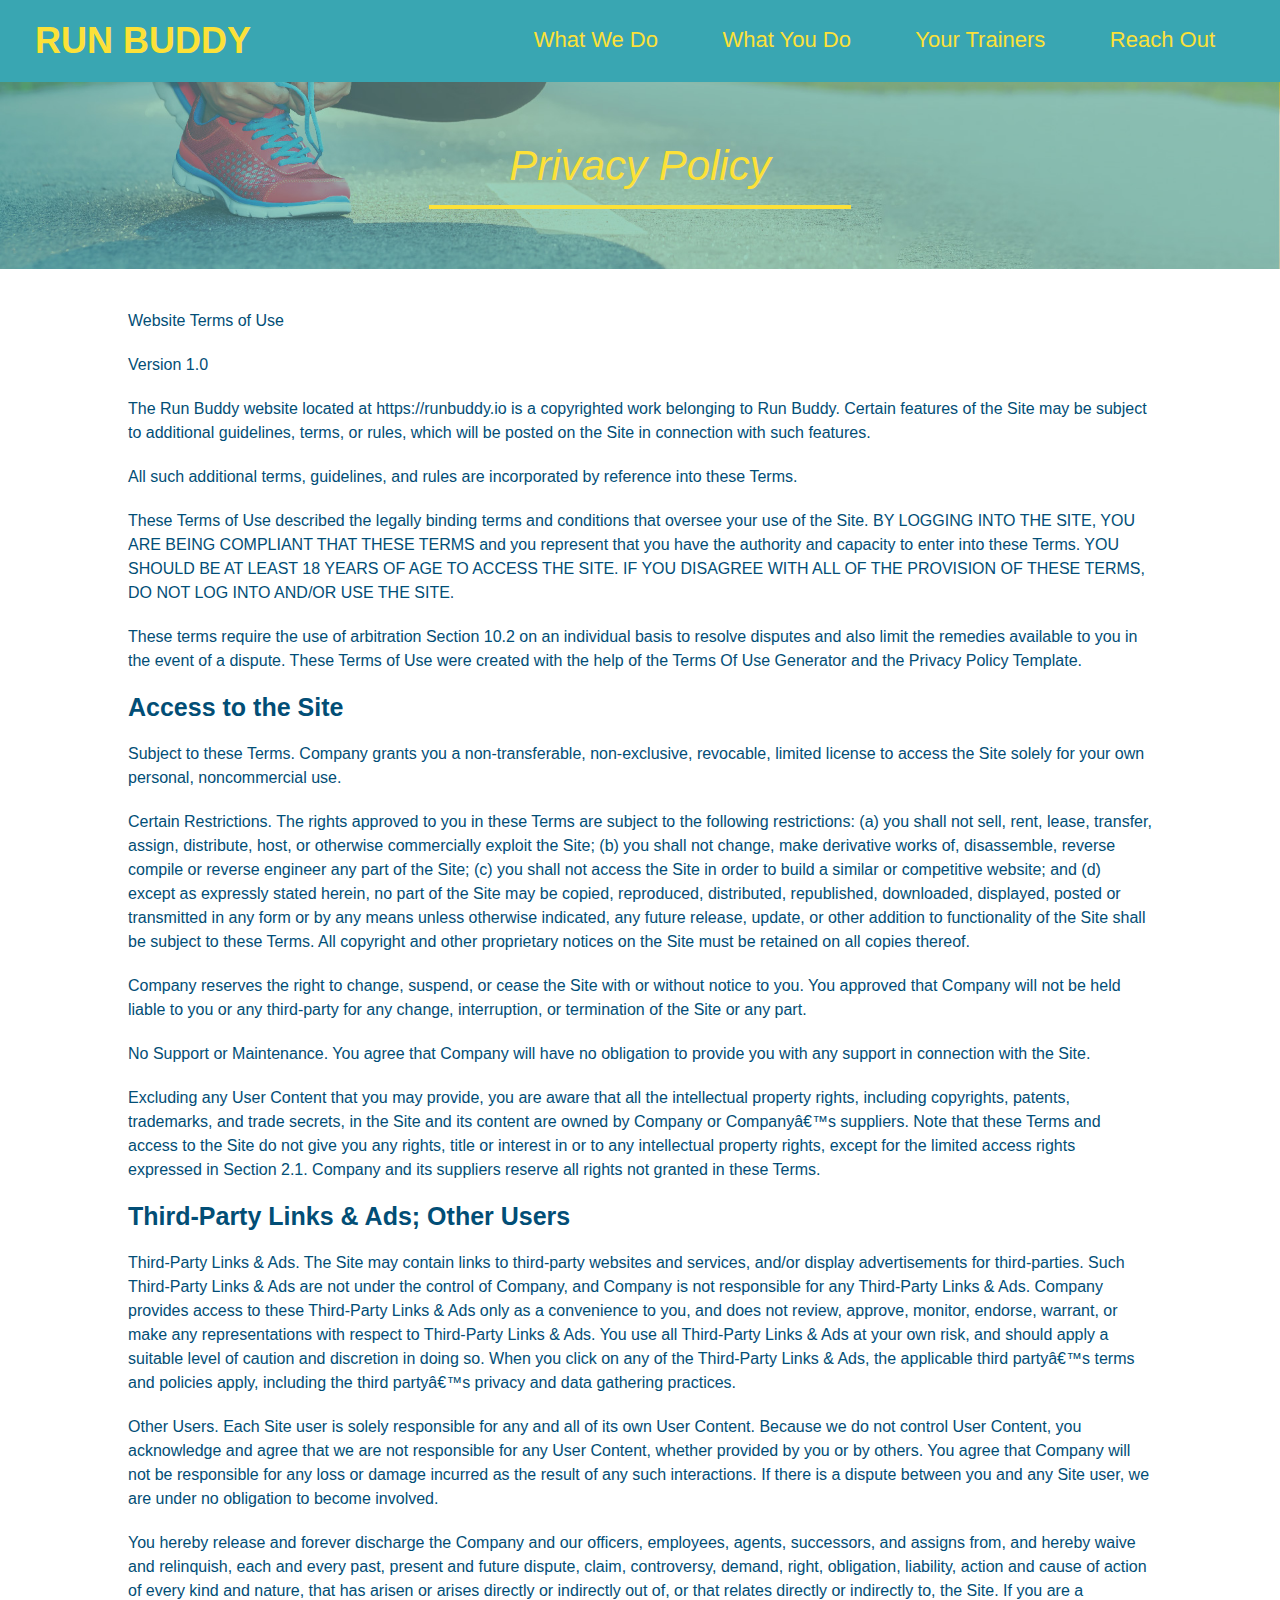
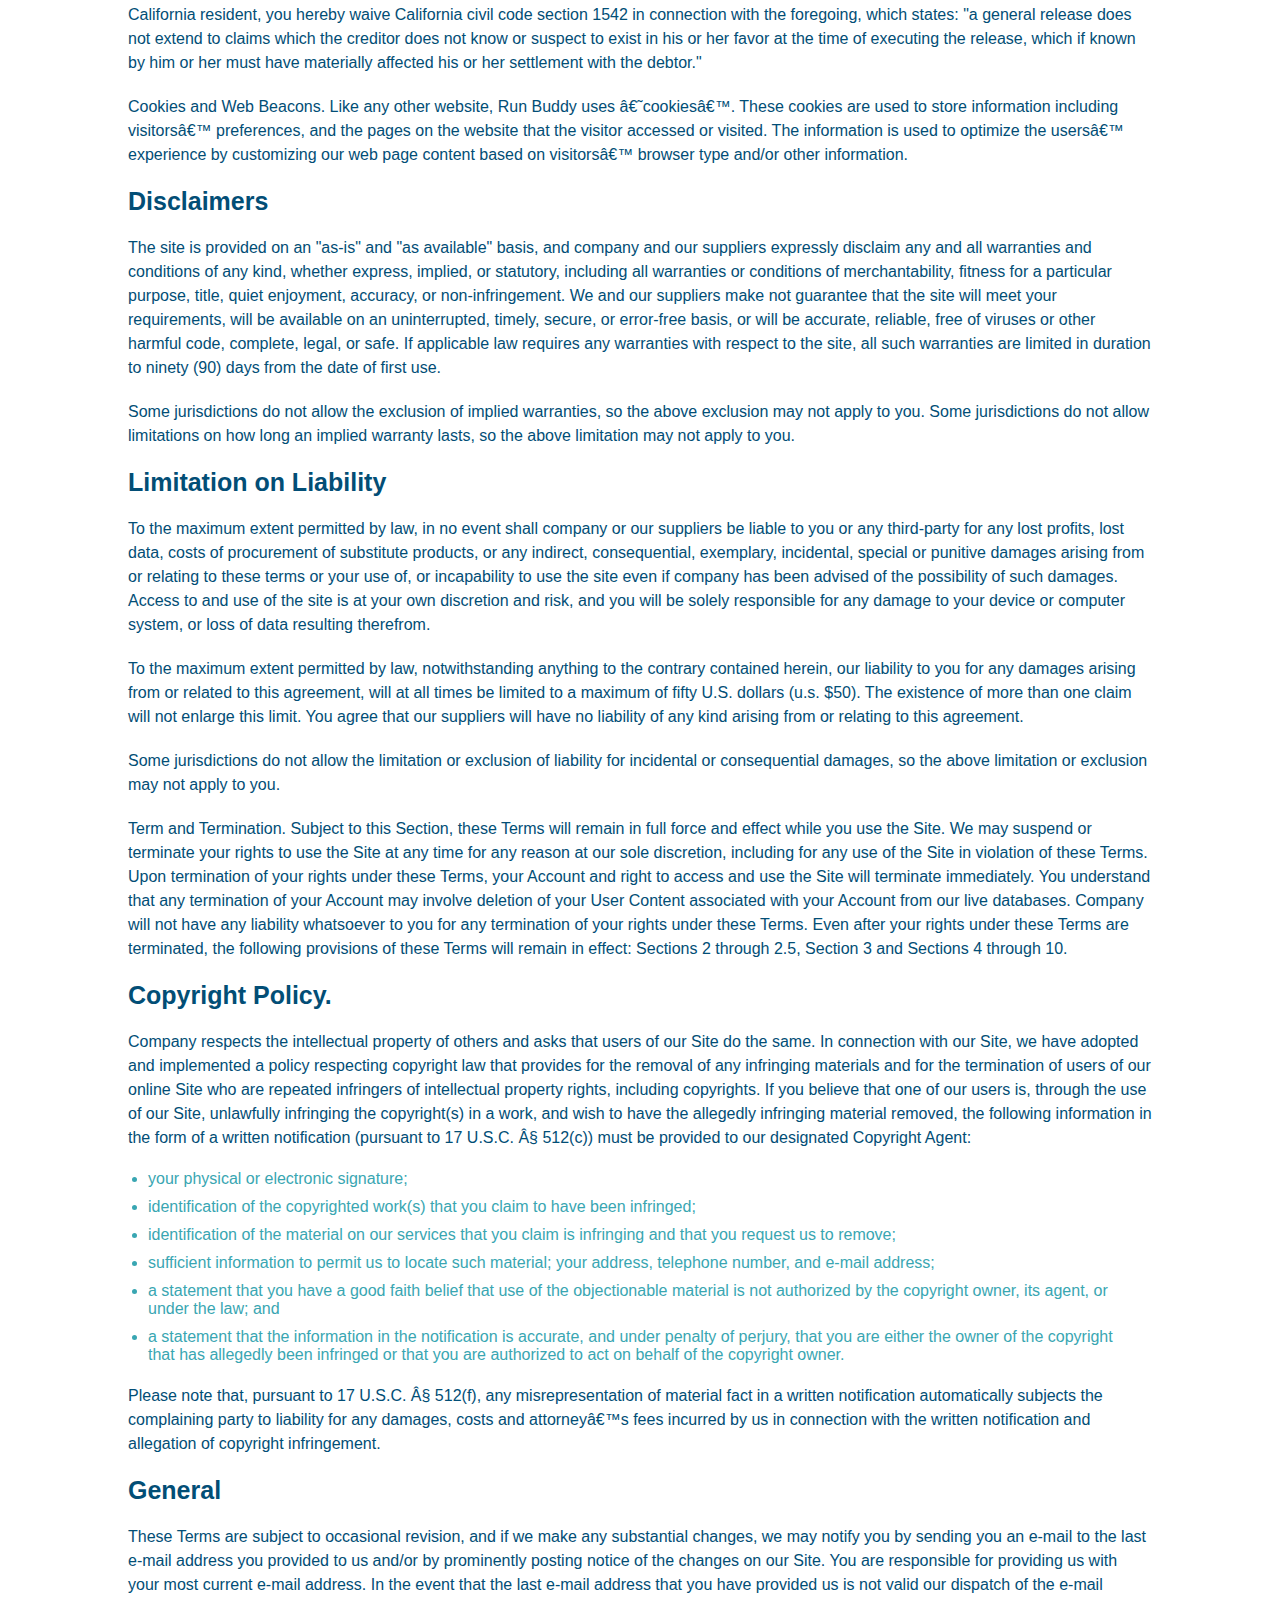
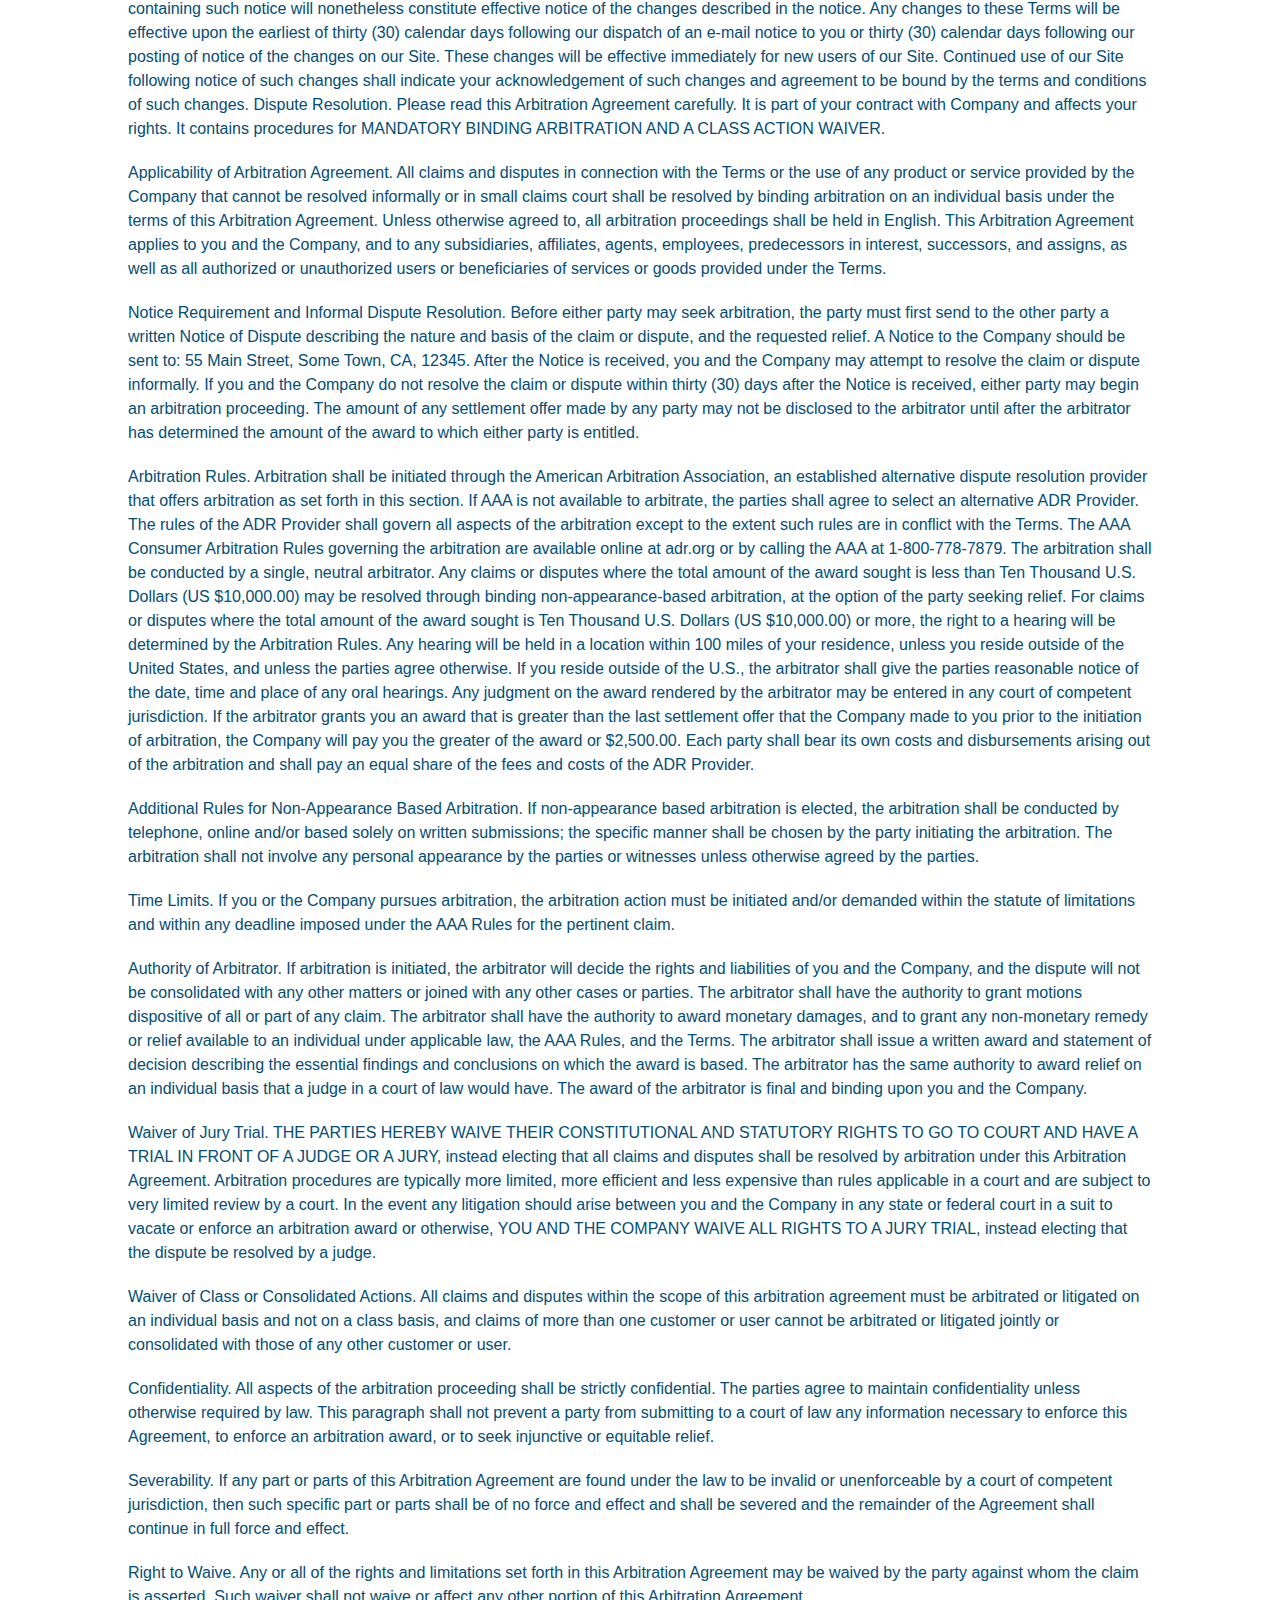
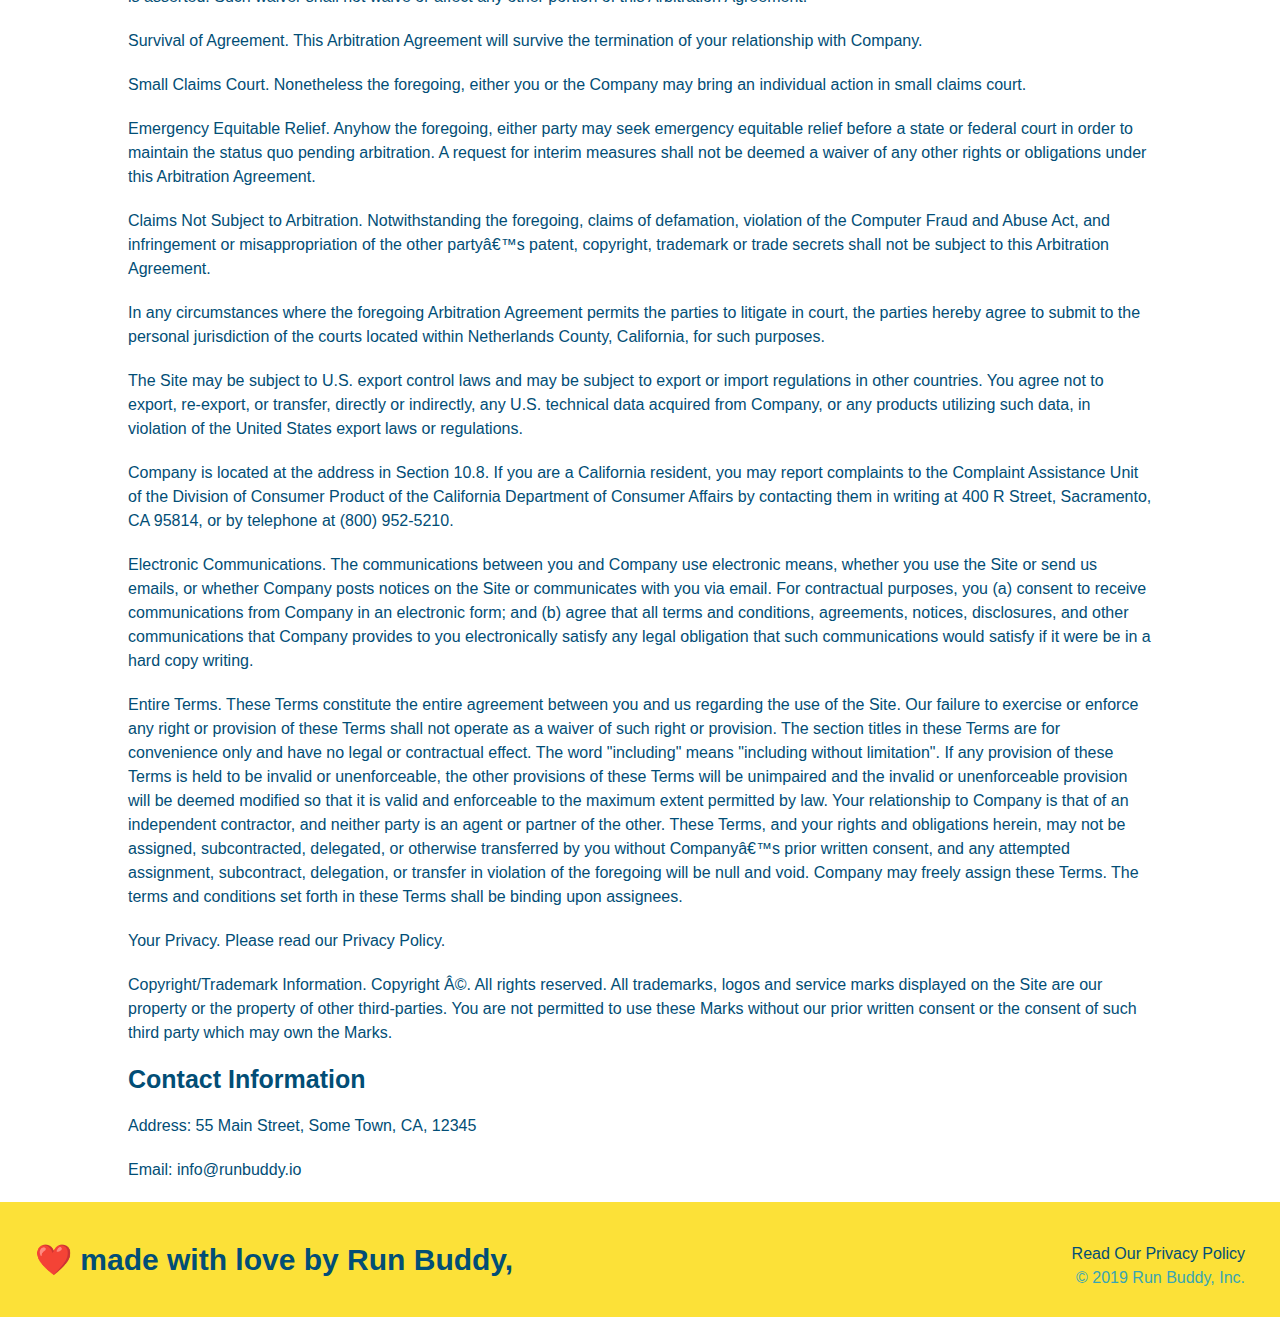
==== privacy-policy.html @ 8f547ea7 "finished-run-buddy" ====
<!DOCTYPE html>
<html lang="en">
    <head>
        <meta charset="UTF-8" />
        <title>Privacy Policy - Run Buddy</title>
            <link rel="stylesheet" href="./assets/css/style.css" />
            <link rel="stylesheet" href="./assets/css/secondary-styles.css" />
            
    </head>
    <body>
                 <!--navigation-->
        <header>
            <h1>
                <a href="index.html">RUN BUDDY</a>
            </h1>
            <nav>
                <!-- Unordered list element-->
                <ul>
                    <!--list item element-->
                    <li>
                        <!-- anchor element-->
                        <a href="./index.html#what-we-do">What We Do</a>
                    </li>
                    <li> <a href="./index.html#what-you-do">What You Do</a>
                    </li>
                    <li>
                        <a href="./index.html#your-trainers">Your Trainers</a>
                    </li>
                    <li>
                        <a href="./index.html#reach-out">Reach Out</a>
                    </li>
                </ul>
            </nav>
        </header>
        <section class="hero">
            <h2 class="page-title">
                Privacy Policy
            </h2>

        </section>
        <article class="secondary-content">
            <p>
                Website Terms of Use
              </p>
        
              <p>
                Version 1.0
              </p>
        
              <p>
                The Run Buddy website located at https://runbuddy.io is a copyrighted work belonging to Run Buddy. Certain
                features of the Site may be subject to additional guidelines, terms, or rules, which will be posted on the Site
                in connection with such features.
              </p>
        
              <p>
                All such additional terms, guidelines, and rules are incorporated by reference into these Terms.
              </p>
        
              <p>
                These Terms of Use described the legally binding terms and conditions that oversee your use of the Site. BY
                LOGGING INTO THE SITE, YOU ARE BEING COMPLIANT THAT THESE TERMS and you represent that you have the authority
                and capacity to enter into these Terms. YOU SHOULD BE AT LEAST 18 YEARS OF AGE TO ACCESS THE SITE. IF YOU
                DISAGREE WITH ALL OF THE PROVISION OF THESE TERMS, DO NOT LOG INTO AND/OR USE THE SITE.
              </p>
        
              <p>
                These terms require the use of arbitration Section 10.2 on an individual basis to resolve disputes and also
                limit the remedies available to you in the event of a dispute. These Terms of Use were created with the help of
                the Terms Of Use Generator and the Privacy Policy Template.
              </p>
        
              <h3>
                Access to the Site
              </h3>
        
              <p>
                Subject to these Terms. Company grants you a non-transferable, non-exclusive, revocable, limited license to
                access the Site solely for your own personal, noncommercial use.
              </p>
        
              <p>
                Certain Restrictions. The rights approved to you in these Terms are subject to the following restrictions: (a)
                you shall not sell, rent, lease, transfer, assign, distribute, host, or otherwise commercially exploit the Site;
                (b) you shall not change, make derivative works of, disassemble, reverse compile or reverse engineer any part of
                the Site; (c) you shall not access the Site in order to build a similar or competitive website; and (d) except
                as expressly stated herein, no part of the Site may be copied, reproduced, distributed, republished, downloaded,
                displayed, posted or transmitted in any form or by any means unless otherwise indicated, any future release,
                update, or other addition to functionality of the Site shall be subject to these Terms. All copyright and other
                proprietary notices on the Site must be retained on all copies thereof.
              </p>
        
              <p>
                Company reserves the right to change, suspend, or cease the Site with or without notice to you. You approved
                that Company will not be held liable to you or any third-party for any change, interruption, or termination of
                the Site or any part.
              </p>
        
              <p>
                No Support or Maintenance. You agree that Company will have no obligation to provide you with any support in
                connection with the Site.
              </p>
        
              <p>
                Excluding any User Content that you may provide, you are aware that all the intellectual property rights,
                including copyrights, patents, trademarks, and trade secrets, in the Site and its content are owned by Company
                or Companyâ€™s suppliers. Note that these Terms and access to the Site do not give you any rights, title or
                interest in or to any intellectual property rights, except for the limited access rights expressed in Section
                2.1. Company and its suppliers reserve all rights not granted in these Terms.
              </p>
        
              <h3>
                Third-Party Links & Ads; Other Users
              </h3>
        
              <p>
                Third-Party Links & Ads. The Site may contain links to third-party websites and services, and/or display
                advertisements for third-parties. Such Third-Party Links & Ads are not under the control of Company, and Company
                is not responsible for any Third-Party Links & Ads. Company provides access to these Third-Party Links & Ads
                only as a convenience to you, and does not review, approve, monitor, endorse, warrant, or make any
                representations with respect to Third-Party Links & Ads. You use all Third-Party Links & Ads at your own risk,
                and should apply a suitable level of caution and discretion in doing so. When you click on any of the
                Third-Party Links & Ads, the applicable third partyâ€™s terms and policies apply, including the third partyâ€™s
                privacy and data gathering practices.
              </p>
        
              <p>
                Other Users. Each Site user is solely responsible for any and all of its own User Content. Because we do not
                control User Content, you acknowledge and agree that we are not responsible for any User Content, whether
                provided by you or by others. You agree that Company will not be responsible for any loss or damage incurred as
                the result of any such interactions. If there is a dispute between you and any Site user, we are under no
                obligation to become involved.
              </p>
        
              <p>
                You hereby release and forever discharge the Company and our officers, employees, agents, successors, and
                assigns from, and hereby waive and relinquish, each and every past, present and future dispute, claim,
                controversy, demand, right, obligation, liability, action and cause of action of every kind and nature, that has
                arisen or arises directly or indirectly out of, or that relates directly or indirectly to, the Site. If you are
                a California resident, you hereby waive California civil code section 1542 in connection with the foregoing,
                which states: "a general release does not extend to claims which the creditor does not know or suspect to exist
                in his or her favor at the time of executing the release, which if known by him or her must have materially
                affected his or her settlement with the debtor."
              </p>
        
              <p>
                Cookies and Web Beacons. Like any other website, Run Buddy uses â€˜cookiesâ€™. These cookies are used to store
                information including visitorsâ€™ preferences, and the pages on the website that the visitor accessed or visited.
                The information is used to optimize the usersâ€™ experience by customizing our web page content based on visitorsâ€™
                browser type and/or other information.
              </p>
        
              <h3>
                Disclaimers
              </h3>
        
              <p>
                The site is provided on an "as-is" and "as available" basis, and company and our suppliers expressly disclaim
                any and all warranties and conditions of any kind, whether express, implied, or statutory, including all
                warranties or conditions of merchantability, fitness for a particular purpose, title, quiet enjoyment, accuracy,
                or non-infringement. We and our suppliers make not guarantee that the site will meet your requirements, will be
                available on an uninterrupted, timely, secure, or error-free basis, or will be accurate, reliable, free of
                viruses or other harmful code, complete, legal, or safe. If applicable law requires any warranties with respect
                to the site, all such warranties are limited in duration to ninety (90) days from the date of first use.
              </p>
        
              <p>
                Some jurisdictions do not allow the exclusion of implied warranties, so the above exclusion may not apply to
                you. Some jurisdictions do not allow limitations on how long an implied warranty lasts, so the above limitation
                may not apply to you.
              </p>
        
              <h3>
                Limitation on Liability
              </h3>
        
              <p>
                To the maximum extent permitted by law, in no event shall company or our suppliers be liable to you or any
                third-party for any lost profits, lost data, costs of procurement of substitute products, or any indirect,
                consequential, exemplary, incidental, special or punitive damages arising from or relating to these terms or
                your use of, or incapability to use the site even if company has been advised of the possibility of such
                damages. Access to and use of the site is at your own discretion and risk, and you will be solely responsible
                for any damage to your device or computer system, or loss of data resulting therefrom.
              </p>
        
              <p>
                To the maximum extent permitted by law, notwithstanding anything to the contrary contained herein, our liability
                to you for any damages arising from or related to this agreement, will at all times be limited to a maximum of
                fifty U.S. dollars (u.s. $50). The existence of more than one claim will not enlarge this limit. You agree that
                our suppliers will have no liability of any kind arising from or relating to this agreement.
              </p>
        
              <p>
                Some jurisdictions do not allow the limitation or exclusion of liability for incidental or consequential
                damages, so the above limitation or exclusion may not apply to you.
              </p>
        
              <p>
                Term and Termination. Subject to this Section, these Terms will remain in full force and effect while you use
                the Site. We may suspend or terminate your rights to use the Site at any time for any reason at our sole
                discretion, including for any use of the Site in violation of these Terms. Upon termination of your rights under
                these Terms, your Account and right to access and use the Site will terminate immediately. You understand that
                any termination of your Account may involve deletion of your User Content associated with your Account from our
                live databases. Company will not have any liability whatsoever to you for any termination of your rights under
                these Terms. Even after your rights under these Terms are terminated, the following provisions of these Terms
                will remain in effect: Sections 2 through 2.5, Section 3 and Sections 4 through 10.
              </p>
        
              <h3>
                Copyright Policy.
              </h3>
        
              <p>
                Company respects the intellectual property of others and asks that users of our Site do the same. In connection
                with our Site, we have adopted and implemented a policy respecting copyright law that provides for the removal
                of any infringing materials and for the termination of users of our online Site who are repeated infringers of
                intellectual property rights, including copyrights. If you believe that one of our users is, through the use of
                our Site, unlawfully infringing the copyright(s) in a work, and wish to have the allegedly infringing material
                removed, the following information in the form of a written notification (pursuant to 17 U.S.C. Â§ 512(c)) must
                be provided to our designated Copyright Agent:
              </p>
        
              <ul>
                <li>
                  your physical or electronic signature;
                </li>
                <li>
                  identification of the copyrighted work(s) that you claim to have been infringed;
                </li>
                <li>
                  identification of the material on our services that you claim is infringing and that you request us to remove;
                </li>
                <li>
                  sufficient information to permit us to locate such material; your address, telephone number, and e-mail
                  address;
                </li>
                <li>
                  a statement that you have a good faith belief that use of the objectionable material is not authorized by the
                  copyright owner, its agent, or under the law; and
                </li>
                <li>
                  a statement that the information in the notification is accurate, and under penalty of perjury, that you are
                  either the owner of the copyright that has allegedly been infringed or that you are authorized to act on
                  behalf of the copyright owner.
                </li>
              </ul>
        
              <p>
                Please note that, pursuant to 17 U.S.C. Â§ 512(f), any misrepresentation of material fact in a written
                notification automatically subjects the complaining party to liability for any damages, costs and attorneyâ€™s
                fees incurred by us in connection with the written notification and allegation of copyright infringement.
              </p>
        
              <h3>
                General
              </h3>
        
              <p>
                These Terms are subject to occasional revision, and if we make any substantial changes, we may notify you by
                sending you an e-mail to the last e-mail address you provided to us and/or by prominently posting notice of the
                changes on our Site. You are responsible for providing us with your most current e-mail address. In the event
                that the last e-mail address that you have provided us is not valid our dispatch of the e-mail containing such
                notice will nonetheless constitute effective notice of the changes described in the notice. Any changes to these
                Terms will be effective upon the earliest of thirty (30) calendar days following our dispatch of an e-mail
                notice to you or thirty (30) calendar days following our posting of notice of the changes on our Site. These
                changes will be effective immediately for new users of our Site. Continued use of our Site following notice of
                such changes shall indicate your acknowledgement of such changes and agreement to be bound by the terms and
                conditions of such changes. Dispute Resolution. Please read this Arbitration Agreement carefully. It is part of
                your contract with Company and affects your rights. It contains procedures for MANDATORY BINDING ARBITRATION AND
                A CLASS ACTION WAIVER.
              </p>
        
              <p>
                Applicability of Arbitration Agreement. All claims and disputes in connection with the Terms or the use of any
                product or service provided by the Company that cannot be resolved informally or in small claims court shall be
                resolved by binding arbitration on an individual basis under the terms of this Arbitration Agreement. Unless
                otherwise agreed to, all arbitration proceedings shall be held in English. This Arbitration Agreement applies to
                you and the Company, and to any subsidiaries, affiliates, agents, employees, predecessors in interest,
                successors, and assigns, as well as all authorized or unauthorized users or beneficiaries of services or goods
                provided under the Terms.
              </p>
        
              <p>
                Notice Requirement and Informal Dispute Resolution. Before either party may seek arbitration, the party must
                first send to the other party a written Notice of Dispute describing the nature and basis of the claim or
                dispute, and the requested relief. A Notice to the Company should be sent to: 55 Main Street, Some Town, CA,
                12345. After the Notice is received, you and the Company may attempt to resolve the claim or dispute informally.
                If you and the Company do not resolve the claim or dispute within thirty (30) days after the Notice is received,
                either party may begin an arbitration proceeding. The amount of any settlement offer made by any party may not
                be disclosed to the arbitrator until after the arbitrator has determined the amount of the award to which either
                party is entitled.
              </p>
        
              <p>
                Arbitration Rules. Arbitration shall be initiated through the American Arbitration Association, an established
                alternative dispute resolution provider that offers arbitration as set forth in this section. If AAA is not
                available to arbitrate, the parties shall agree to select an alternative ADR Provider. The rules of the ADR
                Provider shall govern all aspects of the arbitration except to the extent such rules are in conflict with the
                Terms. The AAA Consumer Arbitration Rules governing the arbitration are available online at adr.org or by
                calling the AAA at 1-800-778-7879. The arbitration shall be conducted by a single, neutral arbitrator. Any
                claims or disputes where the total amount of the award sought is less than Ten Thousand U.S. Dollars (US
                $10,000.00) may be resolved through binding non-appearance-based arbitration, at the option of the party seeking
                relief. For claims or disputes where the total amount of the award sought is Ten Thousand U.S. Dollars (US
                $10,000.00) or more, the right to a hearing will be determined by the Arbitration Rules. Any hearing will be
                held in a location within 100 miles of your residence, unless you reside outside of the United States, and
                unless the parties agree otherwise. If you reside outside of the U.S., the arbitrator shall give the parties
                reasonable notice of the date, time and place of any oral hearings. Any judgment on the award rendered by the
                arbitrator may be entered in any court of competent jurisdiction. If the arbitrator grants you an award that is
                greater than the last settlement offer that the Company made to you prior to the initiation of arbitration, the
                Company will pay you the greater of the award or $2,500.00. Each party shall bear its own costs and
                disbursements arising out of the arbitration and shall pay an equal share of the fees and costs of the ADR
                Provider.
              </p>
        
              <p>
                Additional Rules for Non-Appearance Based Arbitration. If non-appearance based arbitration is elected, the
                arbitration shall be conducted by telephone, online and/or based solely on written submissions; the specific
                manner shall be chosen by the party initiating the arbitration. The arbitration shall not involve any personal
                appearance by the parties or witnesses unless otherwise agreed by the parties.
              </p>
        
              <p>
                Time Limits. If you or the Company pursues arbitration, the arbitration action must be initiated and/or demanded
                within the statute of limitations and within any deadline imposed under the AAA Rules for the pertinent claim.
              </p>
        
              <p>
                Authority of Arbitrator. If arbitration is initiated, the arbitrator will decide the rights and liabilities of
                you and the Company, and the dispute will not be consolidated with any other matters or joined with any other
                cases or parties. The arbitrator shall have the authority to grant motions dispositive of all or part of any
                claim. The arbitrator shall have the authority to award monetary damages, and to grant any non-monetary remedy
                or relief available to an individual under applicable law, the AAA Rules, and the Terms. The arbitrator shall
                issue a written award and statement of decision describing the essential findings and conclusions on which the
                award is based. The arbitrator has the same authority to award relief on an individual basis that a judge in a
                court of law would have. The award of the arbitrator is final and binding upon you and the Company.
              </p>
        
              <p>
                Waiver of Jury Trial. THE PARTIES HEREBY WAIVE THEIR CONSTITUTIONAL AND STATUTORY RIGHTS TO GO TO COURT AND HAVE
                A TRIAL IN FRONT OF A JUDGE OR A JURY, instead electing that all claims and disputes shall be resolved by
                arbitration under this Arbitration Agreement. Arbitration procedures are typically more limited, more efficient
                and less expensive than rules applicable in a court and are subject to very limited review by a court. In the
                event any litigation should arise between you and the Company in any state or federal court in a suit to vacate
                or enforce an arbitration award or otherwise, YOU AND THE COMPANY WAIVE ALL RIGHTS TO A JURY TRIAL, instead
                electing that the dispute be resolved by a judge.
              </p>
        
              <p>
                Waiver of Class or Consolidated Actions. All claims and disputes within the scope of this arbitration agreement
                must be arbitrated or litigated on an individual basis and not on a class basis, and claims of more than one
                customer or user cannot be arbitrated or litigated jointly or consolidated with those of any other customer or
                user.
              </p>
        
              <p>
                Confidentiality. All aspects of the arbitration proceeding shall be strictly confidential. The parties agree to
                maintain confidentiality unless otherwise required by law. This paragraph shall not prevent a party from
                submitting to a court of law any information necessary to enforce this Agreement, to enforce an arbitration
                award, or to seek injunctive or equitable relief.
              </p>
        
              <p>
                Severability. If any part or parts of this Arbitration Agreement are found under the law to be invalid or
                unenforceable by a court of competent jurisdiction, then such specific part or parts shall be of no force and
                effect and shall be severed and the remainder of the Agreement shall continue in full force and effect.
              </p>
        
              <p>
                Right to Waive. Any or all of the rights and limitations set forth in this Arbitration Agreement may be waived
                by the party against whom the claim is asserted. Such waiver shall not waive or affect any other portion of this
                Arbitration Agreement.
              </p>
        
              <p>
                Survival of Agreement. This Arbitration Agreement will survive the termination of your relationship with
                Company.
              </p>
        
              <p>
                Small Claims Court. Nonetheless the foregoing, either you or the Company may bring an individual action in small
                claims court.
              </p>
        
              <p>
                Emergency Equitable Relief. Anyhow the foregoing, either party may seek emergency equitable relief before a
                state or federal court in order to maintain the status quo pending arbitration. A request for interim measures
                shall not be deemed a waiver of any other rights or obligations under this Arbitration Agreement.
              </p>
        
              <p>
                Claims Not Subject to Arbitration. Notwithstanding the foregoing, claims of defamation, violation of the
                Computer Fraud and Abuse Act, and infringement or misappropriation of the other partyâ€™s patent, copyright,
                trademark or trade secrets shall not be subject to this Arbitration Agreement.
              </p>
        
              <p>
                In any circumstances where the foregoing Arbitration Agreement permits the parties to litigate in court, the
                parties hereby agree to submit to the personal jurisdiction of the courts located within Netherlands County,
                California, for such purposes.
              </p>
        
              <p>
                The Site may be subject to U.S. export control laws and may be subject to export or import regulations in other
                countries. You agree not to export, re-export, or transfer, directly or indirectly, any U.S. technical data
                acquired from Company, or any products utilizing such data, in violation of the United States export laws or
                regulations.
              </p>
        
              <p>
                Company is located at the address in Section 10.8. If you are a California resident, you may report complaints
                to the Complaint Assistance Unit of the Division of Consumer Product of the California Department of Consumer
                Affairs by contacting them in writing at 400 R Street, Sacramento, CA 95814, or by telephone at (800) 952-5210.
              </p>
        
              <p>
                Electronic Communications. The communications between you and Company use electronic means, whether you use the
                Site or send us emails, or whether Company posts notices on the Site or communicates with you via email. For
                contractual purposes, you (a) consent to receive communications from Company in an electronic form; and (b)
                agree that all terms and conditions, agreements, notices, disclosures, and other communications that Company
                provides to you electronically satisfy any legal obligation that such communications would satisfy if it were be
                in a hard copy writing.
              </p>
        
              <p>
                Entire Terms. These Terms constitute the entire agreement between you and us regarding the use of the Site. Our
                failure to exercise or enforce any right or provision of these Terms shall not operate as a waiver of such right
                or provision. The section titles in these Terms are for convenience only and have no legal or contractual
                effect. The word "including" means "including without limitation". If any provision of these Terms is held to be
                invalid or unenforceable, the other provisions of these Terms will be unimpaired and the invalid or
                unenforceable provision will be deemed modified so that it is valid and enforceable to the maximum extent
                permitted by law. Your relationship to Company is that of an independent contractor, and neither party is an
                agent or partner of the other. These Terms, and your rights and obligations herein, may not be assigned,
                subcontracted, delegated, or otherwise transferred by you without Companyâ€™s prior written consent, and any
                attempted assignment, subcontract, delegation, or transfer in violation of the foregoing will be null and void.
                Company may freely assign these Terms. The terms and conditions set forth in these Terms shall be binding upon
                assignees.
              </p>
        
              <p>
                Your Privacy. Please read our Privacy Policy.
              </p>
        
              <p>
                Copyright/Trademark Information. Copyright Â©. All rights reserved. All trademarks, logos and service marks
                displayed on the Site are our property or the property of other third-parties. You are not permitted to use
                these Marks without our prior written consent or the consent of such third party which may own the Marks.
              </p>
        
              <h3>
                Contact Information
              </h3>
        
              <p>
                Address: 55 Main Street, Some Town, CA, 12345
              </p>
        
              <p>
                Email: info@runbuddy.io
              </p>
        </article>
        <footer>
            <h2>❤️ made with love by Run Buddy,</h2>
                <div>
                    <a>Read Our Privacy Policy</a><br />
                    &copy; 2019 Run Buddy, Inc.
                </div>
        </footer>
    </body>
</html>
---- assets/css/style.css ----
* {
    margin: 0;
    padding: 0;
    box-sizing: border-box;
}
body {
    color: #39a6b2;
    font-family:Helvetica, Arial, sans-serif;
   
}
/*apply styles to <header> */

header {

    padding: 20px 35px;
    background-color: #39a6b2

}

header h1 {
    font-weight: bold;
    font-size: 36px;
    color: #fce138;
    margin: 0;
    display: inline;

}

header a {
    text-decoration: none;
    color:#fce138;
}header nav {
    float: right;
    margin: 7px 0;
}

header nav ul li {
    display: inline;
}

header nav ul li a {
    margin: 0 30px;
    font-weight: lighter;
    font-size: 22px;
}
footer {
    background: #fce138;
    width: 100%;
    padding: 40px 35px;
}
footer h2{
    display: inline;
    color: #024e76;
    font-size: 30px;
    margin: 0;
}
footer a {
    color: #024e76;
}
footer div {
    float: right;
    line-height: 1.5;
    text-align: right;
}
section {
    padding: 60px;

}

.hero {
    background-image: url("../images/hero-bg.jpg");
    height: 600px;
    background-size: cover;
    background-position: center;
    position: relative;
}
.hero-form {
    background-color: #fce138;
    padding: 20px;
    width: 500px;
    color: #024e76;
    border: solid 3px #024e76;
    position: absolute;
    bottom: 120px;
    right: 140px;
}
.hero-form h3 {
    font-size: 24px;
    margin: 0;
}
.hero-form p {
    margin: 5px 0 15px 0;
}
.form-input {
    border: 1px solid #024e76;
    display: block;
    padding: 7px 15px;
    font-size: 16px;
    color: #024e76;
    width: 100%;
    margin-bottom: 15px;

}
.hero-form label {
    margin: 0 5px;
}
.hero-form button {
    color: #fce138;
    background-color: #024e76;
    border: none;
    padding: 10px 20px;
    font-size: 16px;
} 
.intro {
    text-align: center;
}

.intro p {
    line-height: 1.7;
    color: #39a6b2;
    width: 80%;
    font-size: 20px;
    margin: 0 auto;
}
.steps {
    text-align: center;
    background: #fce138;
}
.section-title {
    font-size: 55px;
    color: #024e76;
    margin-bottom: 35px;
    padding: 0 100px 20px 100px;
    border-bottom: 3px solid;
    display: inline-block;
}
.primary-border {
    border-color: #fce138;
}  
.secondary-border {
    border-color: #39a6b2;
}
.text-left{
    text-align: left;
}
.text-right {
    text-align: right;
}
.steps div {
    margin-bottom: 80px;
}
.steps img {
    width: 15%;
    margin: 10px 0;
}
.steps h3 {
    color: #024e76;
    font-size: 46px;
    margin-top: 10px;
}
.steps p {
    color: #39a6b2;
    font-size: 23px;
}
.steps span {
    font-size: 38px;
}
.trainers {
    text-align: center;
}
.trainer {
    width: 900px;
    margin: 0 auto 30px auto;
    background: #024e76;
    color: #fce138;
    overflow: auto;
}
.trainer img {
    width: 35%;
    float: left;
}
.trainer-bio {
    padding: 35px;
    float: left;
    width: 65%;
}
.trainer-bio h3 {
    font-size: 32px;
    margin-bottom: 8px;
}
.trainer-bio h4 {
    font-weight: lighter;
    font-size: 26px;
    margin-bottom: 25px;
}
.trainer-bio p {
    font-size: 17px;
    line-height: 1.3;
}
.contact {
    text-align: center;
    background: #024e76;  
}
.contact h2 {
    color: #fce138;
}
.contact-info iframe {
    width: 400px;
    height: 400px;
}
.contact-info div {
    width: 410px;
    display: inline-block;
    vertical-align: top;
    text-align: left;
    margin: 30px 0 0 60px;
    color: white;
}
.contact-info h3 {
    color: #fce138;
    font-size: 32px;
}
.contact-info p, .contact-info address {
    margin: 20px 0;
    line-height: 1.5;
    font-size: 20px;
    font-style: normal;
}
.contact-info a {
    color: #fce138;
}
---- assets/css/secondary-styles.css ----
.hero {
    background-position: bottom;
    height: auto;
    text-align: center;
    margin-bottom: 40px;
}
.page-title {
    color: #fce138;
    display: inline-block;
    border-bottom:#fce138 4px solid;
    padding: 0 80px 15px 80px;
    font-weight: normal;
    font-size: 42px;
    font-style: italic;
}
.secondary-content {
    width: 80%;
    margin: 0 auto;
    color: #024e76;
}
.secondary-content h3 {
    font-size: 25px;
    margin: 20px 0px 20px 0px;
}
.secondary-content p {
    font-size: 16px;
    line-height: 1.5;
    margin: 20px 0px 20px 0px;
}
.secondary-content ul {
    margin:15px 20px 15px 20px
}
.secondary-content li {
    color: #39a6b2;
    margin: 10px 0px 10px 0px;
}
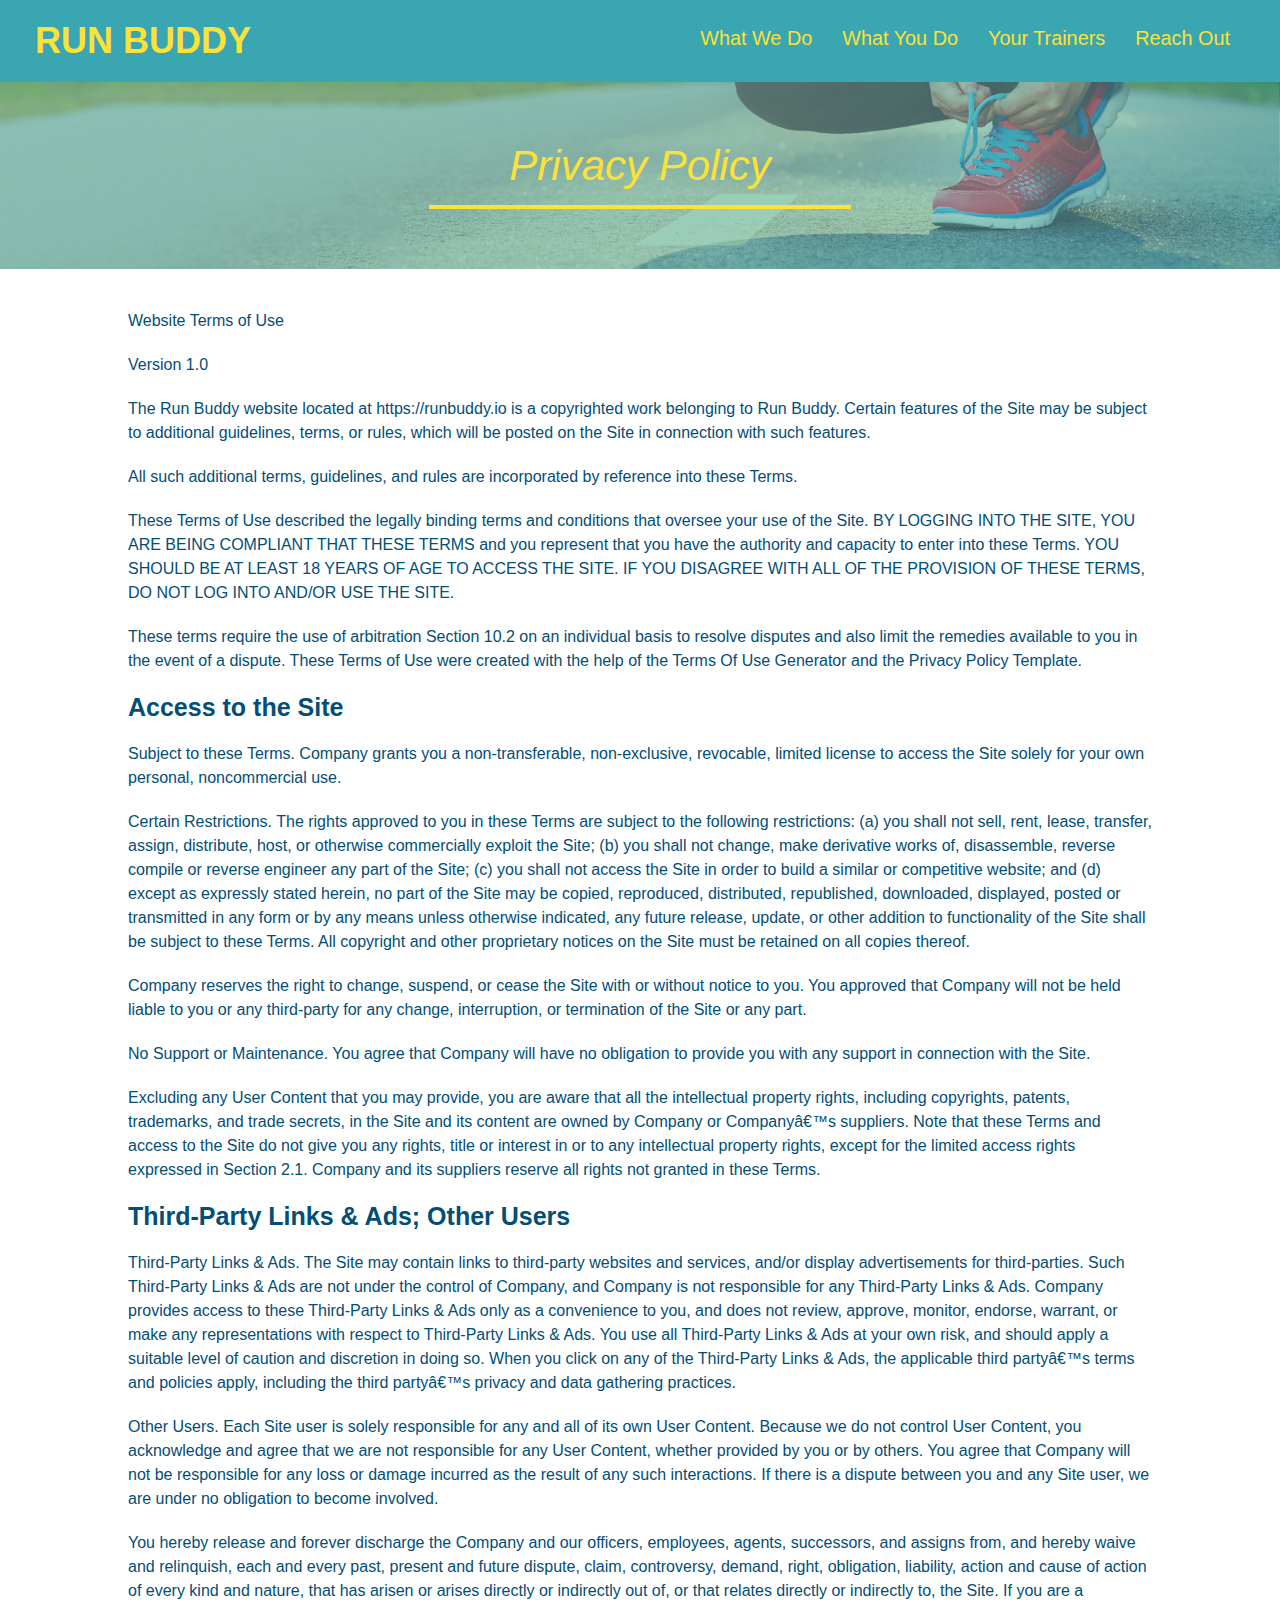
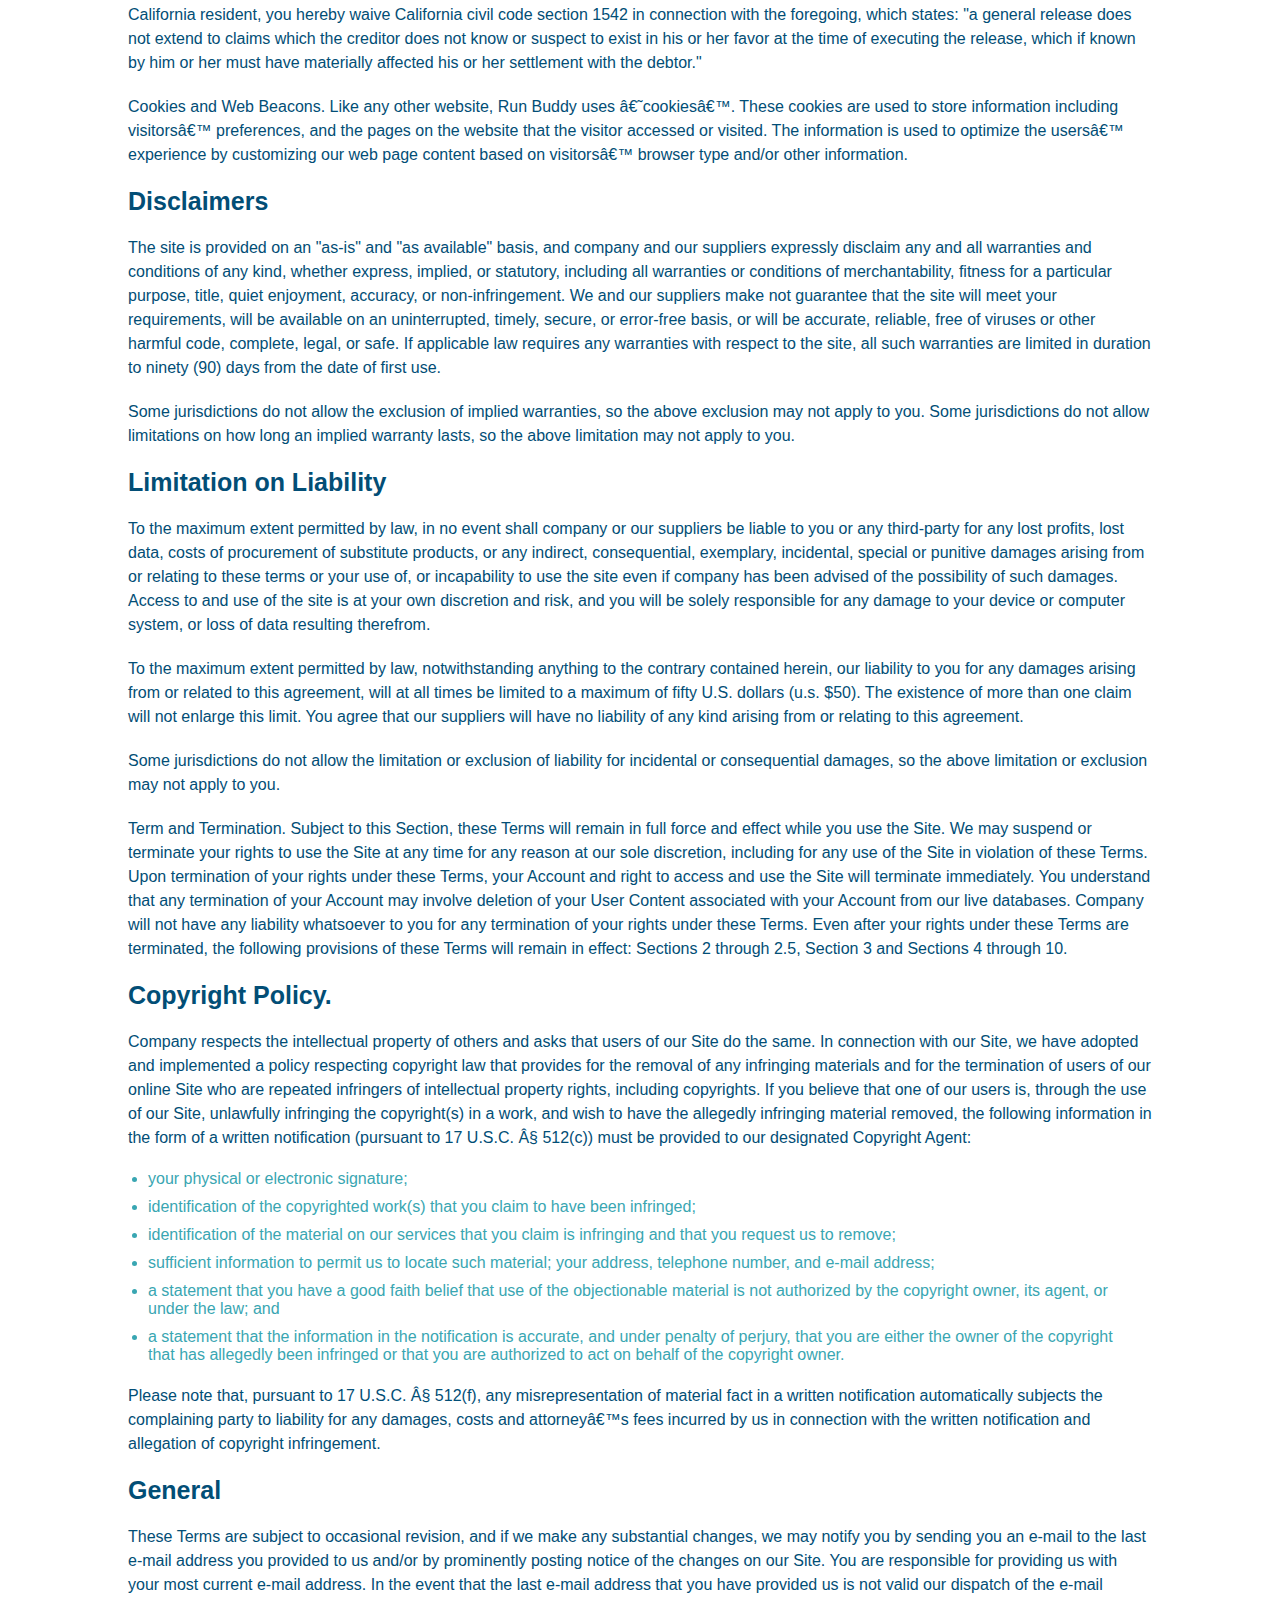
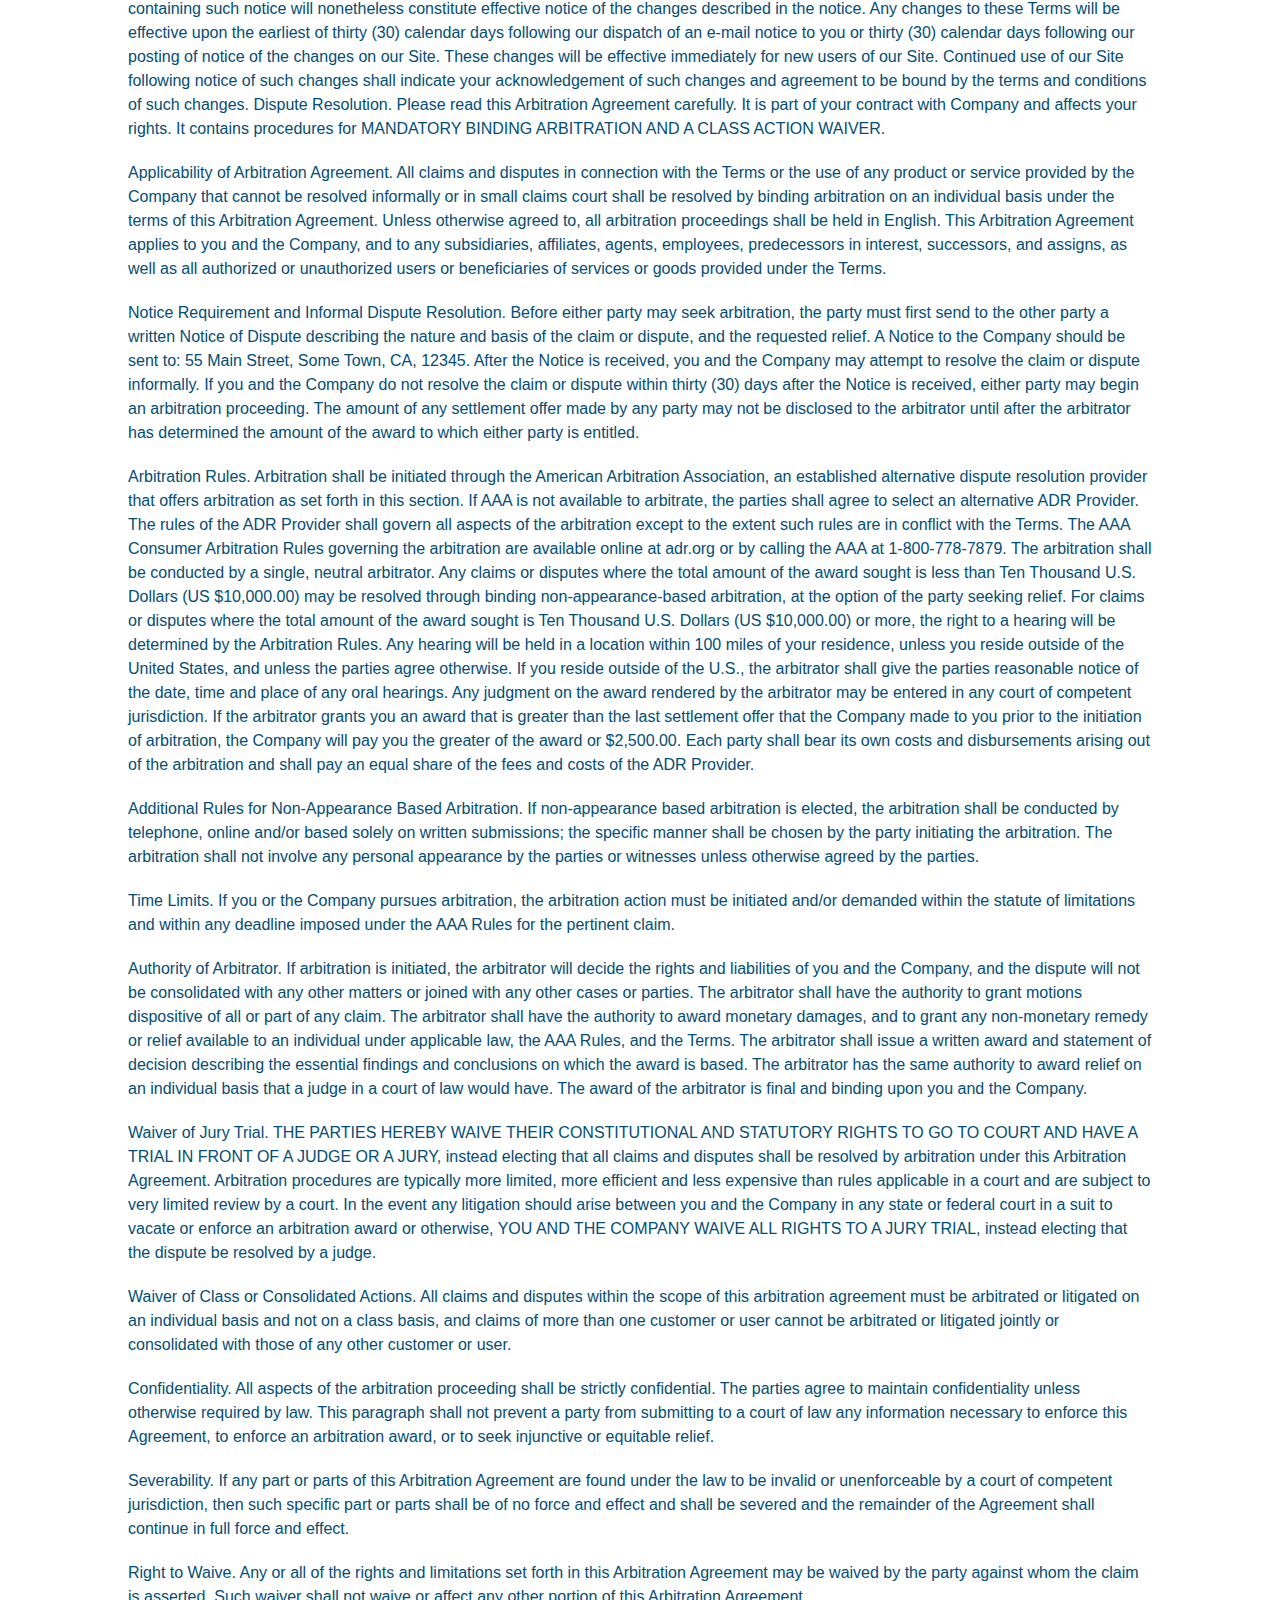
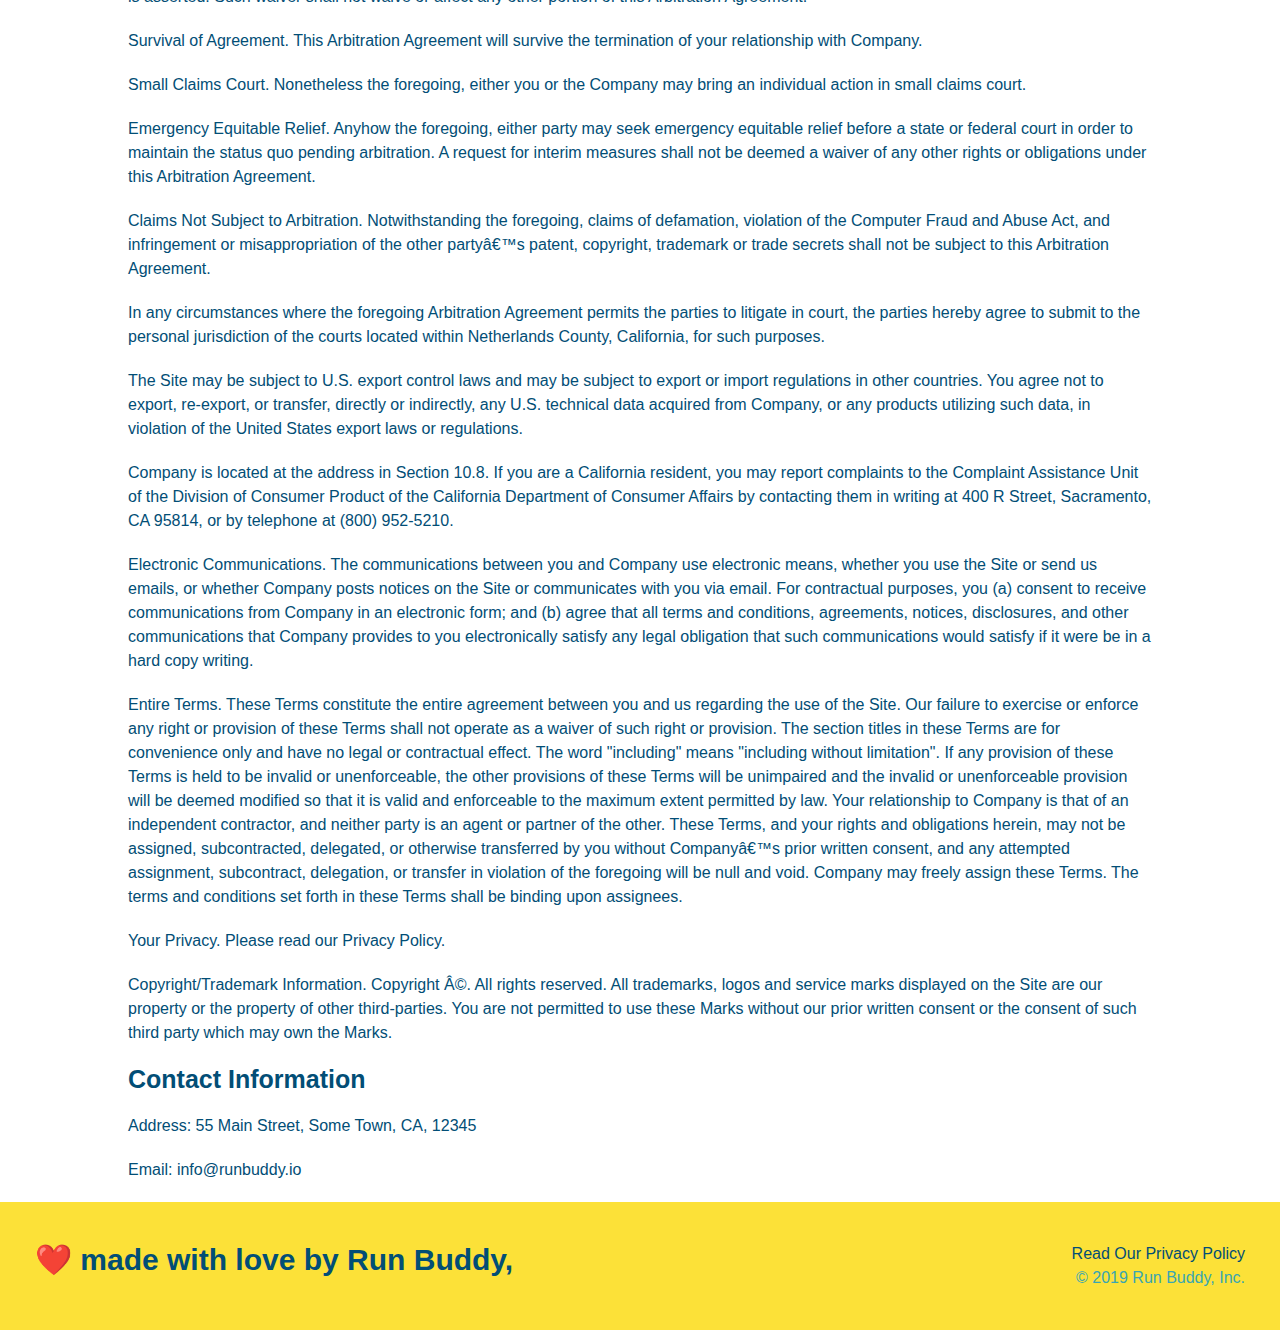
==== commit 84710f1e: "added-queries" ====
--- a/privacy-policy.html
+++ b/privacy-policy.html
@@ -2,6 +2,7 @@
 <html lang="en">
     <head>
         <meta charset="UTF-8" />
+        <meta name="viewport" content="width=device-width, initial-scale=1.0"/>
         <title>Privacy Policy - Run Buddy</title>
             <link rel="stylesheet" href="./assets/css/style.css" />
             <link rel="stylesheet" href="./assets/css/secondary-styles.css" />
--- a/assets/css/style.css
+++ b/assets/css/style.css
@@ -11,10 +11,11 @@
 /*apply styles to <header> */
 
 header {
-
+    display: flex;
     padding: 20px 35px;
-    background-color: #39a6b2
-
+    background-color: #39a6b2;
+    justify-content: space-between;
+    flex-wrap: wrap;
 }
 
 header h1 {
@@ -22,7 +23,7 @@
     font-size: 36px;
     color: #fce138;
     margin: 0;
-    display: inline;
+    
 
 }
 
@@ -30,26 +31,33 @@
     text-decoration: none;
     color:#fce138;
 }header nav {
-    float: right;
+   
     margin: 7px 0;
 }
 
-header nav ul li {
-    display: inline;
+header nav ul {
+    display: flex;
+    flex-wrap: wrap;
+    justify-content: space-between;
+    align-items: center;
+    list-style: none;
 }
 
 header nav ul li a {
-    margin: 0 30px;
+    padding: 10px 15px;
     font-weight: lighter;
-    font-size: 22px;
+    font-size: 1.55vw;
 }
 footer {
     background: #fce138;
     width: 100%;
     padding: 40px 35px;
+    display: flex;
+    justify-content: space-between;
+    flex-wrap: wrap;
 }
 footer h2{
-    display: inline;
+    
     color: #024e76;
     font-size: 30px;
     margin: 0;
@@ -58,7 +66,7 @@
     color: #024e76;
 }
 footer div {
-    float: right;
+   
     line-height: 1.5;
     text-align: right;
 }
@@ -69,20 +77,37 @@
 
 .hero {
     background-image: url("../images/hero-bg.jpg");
-    height: 600px;
     background-size: cover;
     background-position: center;
-    position: relative;
+    display: flex;
+    justify-content: center;
+    flex-wrap: wrap;
+    align-items: flex-start;
+
 }
 .hero-form {
     background-color: #fce138;
     padding: 20px;
-    width: 500px;
     color: #024e76;
     border: solid 3px #024e76;
-    position: absolute;
-    bottom: 120px;
-    right: 140px;
+    width: 40%;
+    margin: 3.5%;
+
+}
+
+.hero-cta {
+    width: 35%;
+    text-align: right;
+    margin: 3.5%;
+    color: #fff;
+    font-size: 18px;
+    line-height: 1.2;
+}
+
+.hero-cta h2 {
+    font-style: italic;
+    font-size: 55px;
+    color: #fce138;
 }
 .hero-form h3 {
     font-size: 24px;
@@ -111,9 +136,7 @@
     padding: 10px 20px;
     font-size: 16px;
 } 
-.intro {
-    text-align: center;
-}
+
 
 .intro p {
     line-height: 1.7;
@@ -121,18 +144,21 @@
     width: 80%;
     font-size: 20px;
     margin: 0 auto;
+    text-align: center;
 }
 .steps {
+
+    background: #fce138;
+}
+.section-title {
+    font-size: 48px;
+    color: #024e76;
+    padding-bottom: 20px;
+    border-bottom: 3px solid;
     text-align: center;
-    background: #fce138;
-}
-.section-title {
-    font-size: 55px;
-    color: #024e76;
-    margin-bottom: 35px;
-    padding: 0 100px 20px 100px;
-    border-bottom: 3px solid;
-    display: inline-block;
+    margin: 0 auto 35px auto;
+    width: 50%;
+   
 }
 .primary-border {
     border-color: #fce138;
@@ -146,56 +172,84 @@
 .text-right {
     text-align: right;
 }
-.steps div {
-    margin-bottom: 80px;
-}
-.steps img {
-    width: 15%;
-    margin: 10px 0;
-}
-.steps h3 {
+
+.step h3 {
     color: #024e76;
     font-size: 46px;
-    margin-top: 10px;
-}
-.steps p {
+    flex: 1 30%;
+  
+}
+.step-text {
+    flex: 12;
+}
+.step-img {
+    flex: 1 12%;
+    margin-right: 20px;
+}
+.step-img img {
+    max-width: 100%;
+}
+.step-info {
+    flex: 2 70%;
+    display: flex;
+    flex-wrap: wrap;
+    align-items: center;
+}
+.step-text h4 {
+    font-size: 26px;
+    line-height: 1.5;
+    color: #024e76;
+}
+.step-text p {
     color: #39a6b2;
-    font-size: 23px;
-}
-.steps span {
-    font-size: 38px;
+    font-size: 18px;
+}
+
+.step {
+    margin: 50px auto;
+    padding-bottom: 50px;
+    width: 80%;
+    border-bottom: 1px solid #39a6b2;
+    display: flex;
+    flex-wrap: wrap;
+    align-items: center;
+    justify-content: space-between;
+}
+.trainer {
+  
+    margin: 20px;
+    background: #024e76;
+    color: #fce138;
+    flex: 1;
+  
 }
 .trainers {
-    text-align: center;
-}
-.trainer {
-    width: 900px;
-    margin: 0 auto 30px auto;
-    background: #024e76;
-    color: #fce138;
-    overflow: auto;
+    width: 100%;
+    margin: 0 auto;
+    display: flex;
+    flex-wrap: wrap;
+    justify-content: space-around;
 }
 .trainer img {
-    width: 35%;
-    float: left;
+    width: 100%;
+
 }
 .trainer-bio {
-    padding: 35px;
-    float: left;
-    width: 65%;
+    padding: 25px;
+    line-height: 1.3;
 }
 .trainer-bio h3 {
-    font-size: 32px;
-    margin-bottom: 8px;
+    font-size: 28px;
+   
 }
 .trainer-bio h4 {
     font-weight: lighter;
-    font-size: 26px;
-    margin-bottom: 25px;
+    font-size: 22px;
+    margin-bottom: 15px;
 }
 .trainer-bio p {
     font-size: 17px;
-    line-height: 1.3;
+
 }
 .contact {
     text-align: center;
@@ -204,16 +258,10 @@
 .contact h2 {
     color: #fce138;
 }
-.contact-info iframe {
-    width: 400px;
+.contact-info iframe { 
     height: 400px;
 }
 .contact-info div {
-    width: 410px;
-    display: inline-block;
-    vertical-align: top;
-    text-align: left;
-    margin: 30px 0 0 60px;
     color: white;
 }
 .contact-info h3 {
@@ -223,9 +271,57 @@
 .contact-info p, .contact-info address {
     margin: 20px 0;
     line-height: 1.5;
-    font-size: 20px;
+    font-size: 16px;
     font-style: normal;
 }
 .contact-info a {
     color: #fce138;
-}+}
+.contact-info {
+    display: flex;
+    justify-content: space-around;
+    flex-wrap: wrap;
+}
+.contact-info > * {
+    flex: 1;
+    margin: 15px;
+}
+.flew-row {
+    display: flex;
+}
+
+.contact-form input, .contact-form textarea {
+    border: 1px solid #024e76;
+    display: block;
+    padding: 7px 15px;
+    font-size: 16px;
+    color: #024e76;
+    width: 100%;
+    margin-bottom: 15px;
+    margin-top: 5px;
+}
+
+.contact-form button {
+    width: 100%;
+    border: none;
+    background: #fce138;
+    color: #024e76;
+    text-align: center;
+    padding: 15px 0;
+    font-size: 16px;
+}
+
+/* MEDIA QUERY FOR SMALLER DESKTOP SCREENS AND SMALLER */
+@media screen and (max-width: 980px) {
+  
+  }
+  
+  /* MEDIA QUERY FOR TABLETS AND SMALLER */
+  @media screen and (max-width: 768px) {
+  
+  }
+  
+  /* MEDIA QUERY FOR MOBILE PHONES AND SMALLER */
+  @media screen and (max-width: 575px) {
+    
+  }